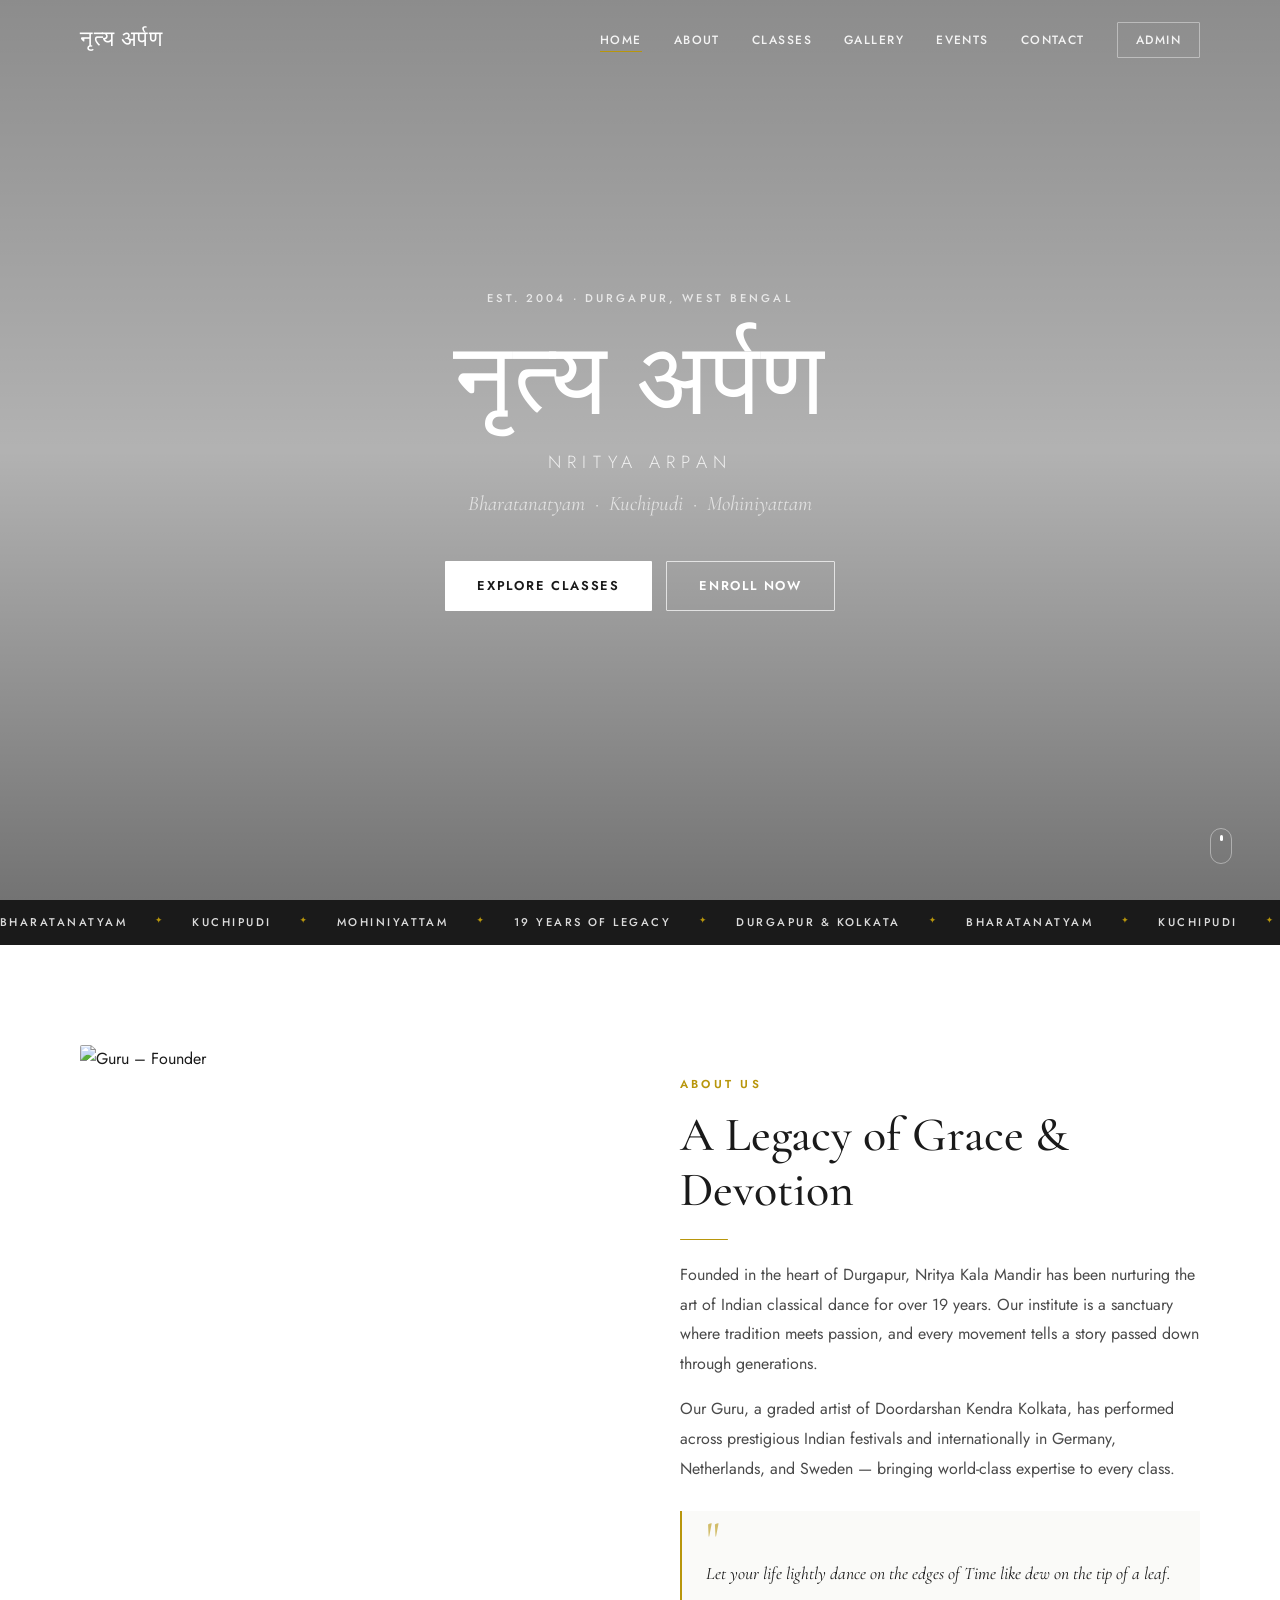
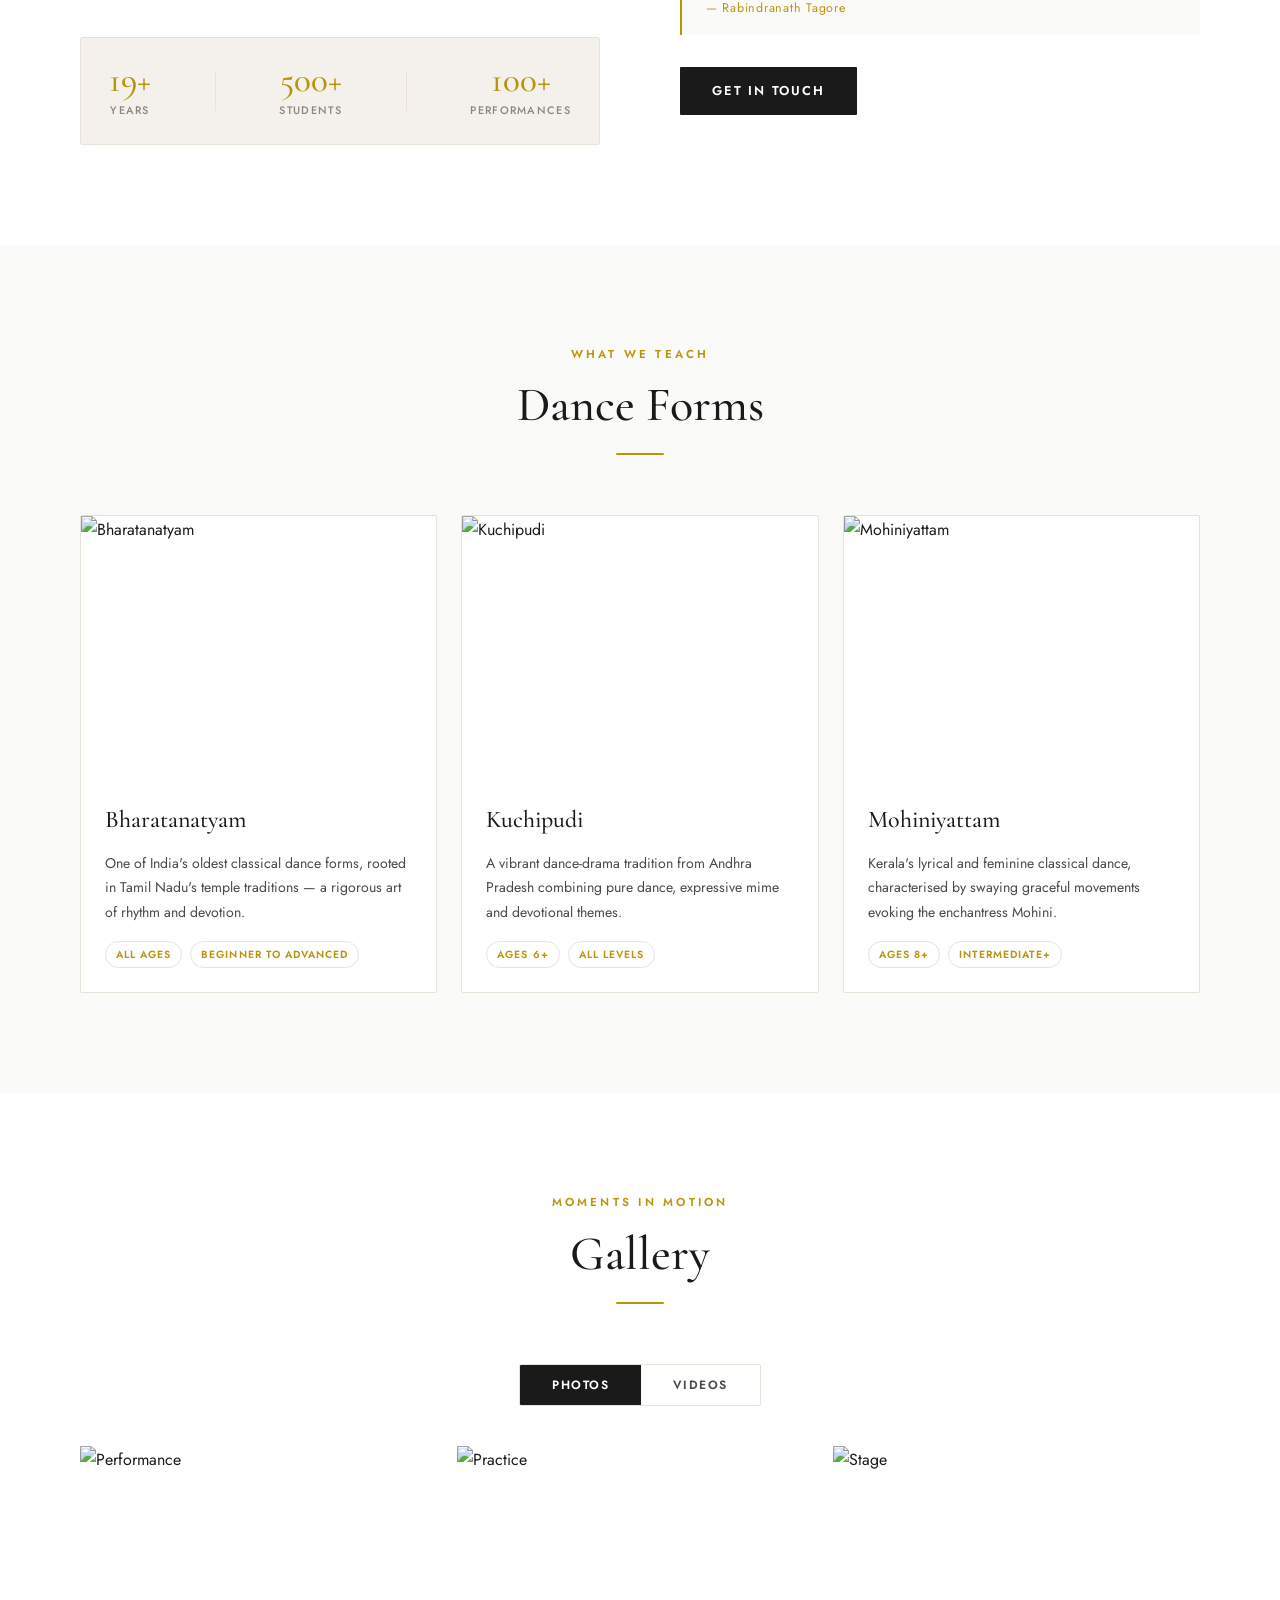
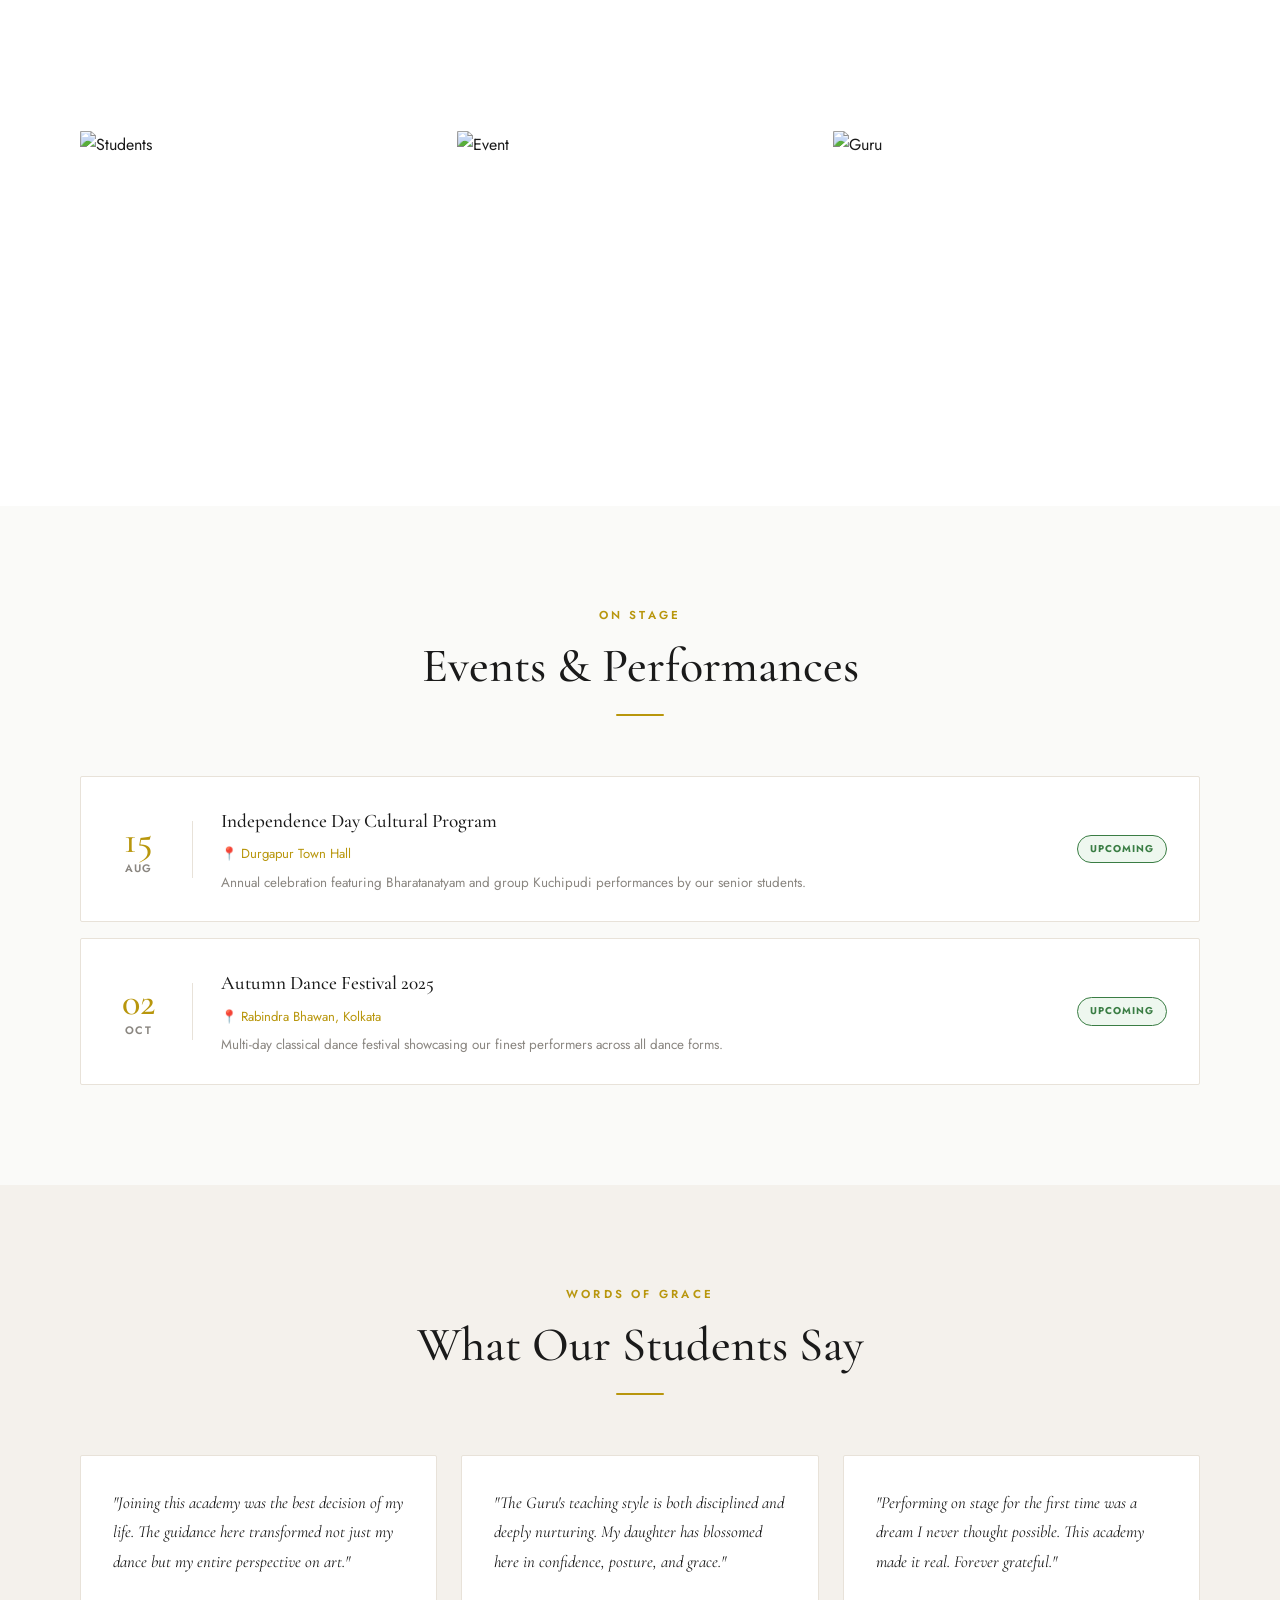
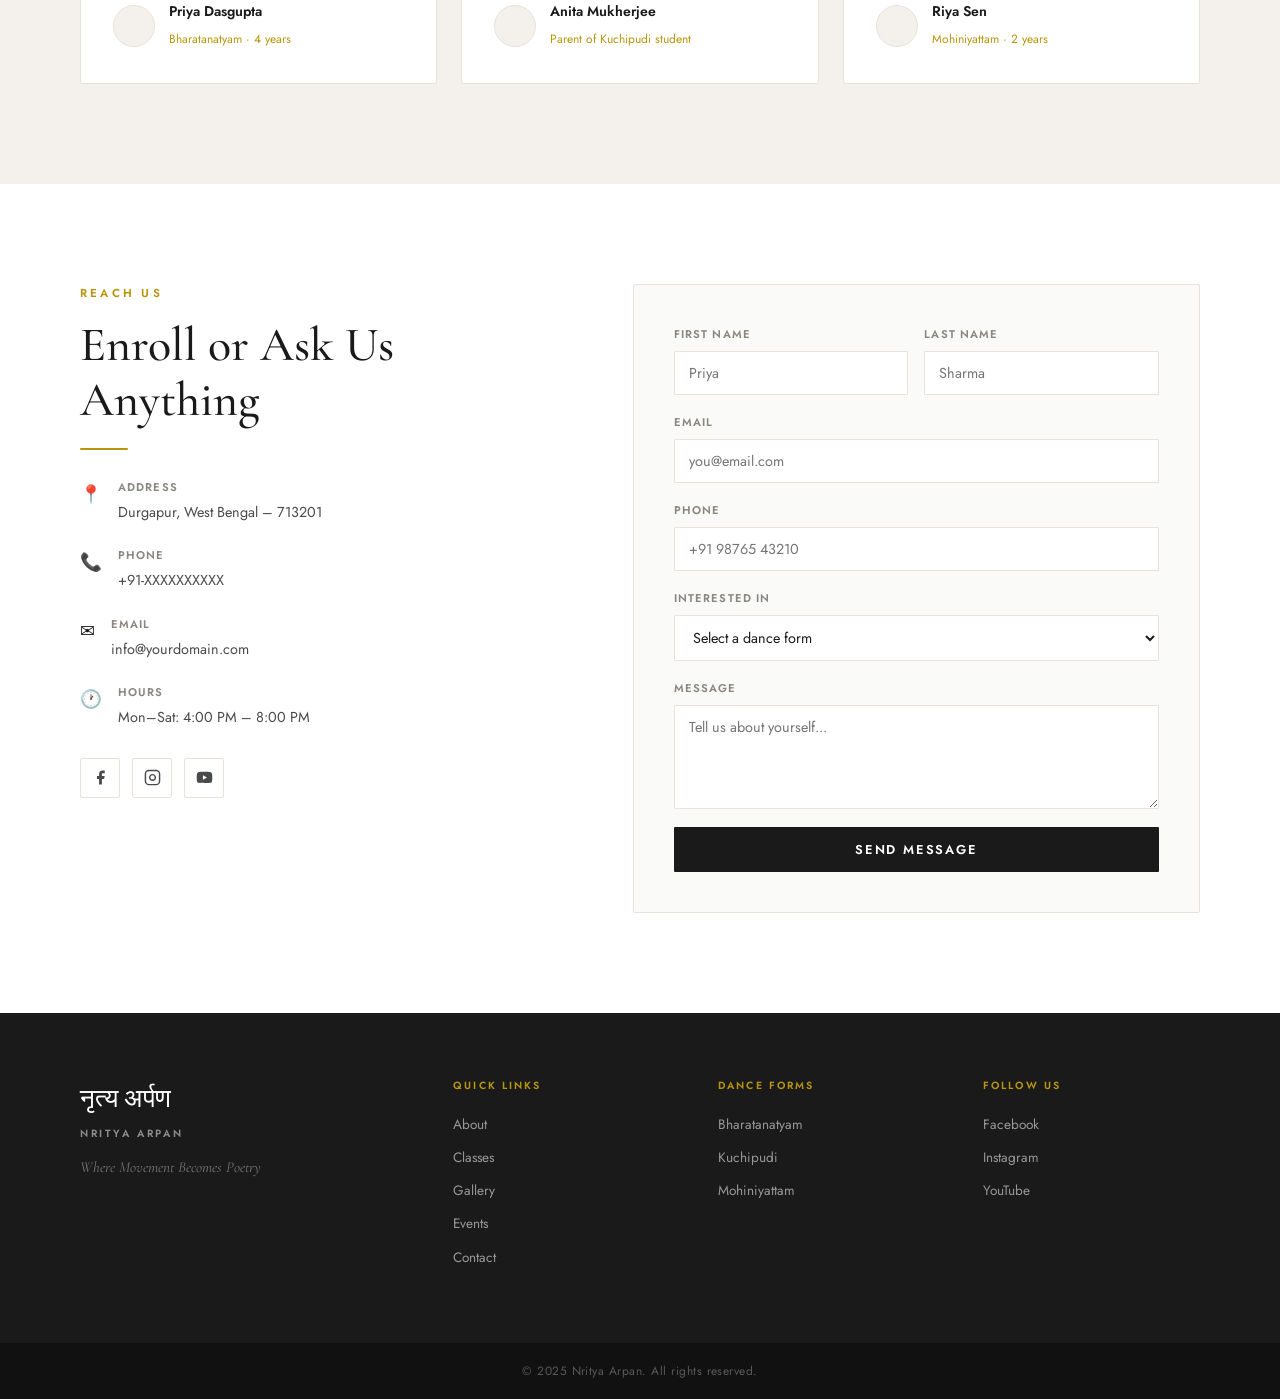
==== frontend/index.html @ 82517a41 "initial commit" ====
<!DOCTYPE html>
<html lang="en">
<head>
  <meta charset="UTF-8" />
  <meta name="viewport" content="width=device-width, initial-scale=1.0" />
  <title>Nritya Arpan – Classical Dance Academy | Durgapur, West Bengal</title>
  <meta name="description" content="Learn Bharatanatyam, Kuchipudi and Mohiniyattam at Nritya Kala Mandir — Durgapur's premier classical dance academy with 19+ years of legacy." />
  <meta name="keywords" content="dance academy Durgapur, Bharatanatyam classes West Bengal, Kuchipudi dance school, classical dance Durgapur" />
  <link rel="canonical" href="https://yourdomain.com/" />
  <meta property="og:title" content="Nritya Kala Mandir – Classical Dance Academy" />
  <meta property="og:description" content="Learn Indian classical dance in Durgapur. Bharatanatyam, Kuchipudi, Mohiniyattam." />
  <meta property="og:type" content="website" />
  <script type="application/ld+json">
  {"@context":"https://schema.org","@type":"DanceSchool","name":"Nritya Kala Mandir",
   "address":{"@type":"PostalAddress","addressLocality":"Durgapur","addressRegion":"West Bengal","addressCountry":"IN"},
   "url":"https://yourdomain.com"}
  </script>
  <link rel="preconnect" href="https://fonts.googleapis.com" />
  <link rel="preconnect" href="https://fonts.gstatic.com" crossorigin />
  <link href="https://fonts.googleapis.com/css2?family=Cormorant+Garamond:ital,wght@0,300;0,400;0,500;0,600;1,300;1,400;1,500&family=Jost:wght@300;400;500;600&display=swap" rel="stylesheet" />
  <link rel="stylesheet" href="css/style.css" />
</head>
<body>

  <!-- ═══ NAV ═══ -->
  <nav class="navbar" id="navbar">
    <div class="nav-inner">
      <a href="#home" class="nav-logo">
        <img src="images/logo.png" alt="Nritya Kala Mandir" id="navLogoImg" onerror="this.style.display='none';document.getElementById('navLogoText').style.display='flex'"/>
        <span id="navLogoText" class="logo-text-fallback">
          <span class="logo-deva">नृत्य अर्पण</span>
        </span>
      </a>
      <button class="nav-toggle" id="navToggle" aria-label="Toggle menu">
        <span></span><span></span><span></span>
      </button>
      <ul class="nav-links" id="navLinks">
        <li><a href="#home"    class="nav-link active">Home</a></li>
        <li><a href="#about"   class="nav-link">About</a></li>
        <li><a href="#classes" class="nav-link">Classes</a></li>
        <li><a href="#gallery" class="nav-link">Gallery</a></li>
        <li><a href="#events"  class="nav-link">Events</a></li>
        <li><a href="#contact" class="nav-link">Contact</a></li>
        <li><a href="admin/login.html" class="nav-link nav-admin">Admin</a></li>
      </ul>
    </div>
  </nav>

  <!-- ═══ HERO ═══ -->
  <section class="hero" id="home">
    <div class="hero-slides" id="heroSlides">
      <div class="hero-slide active" style="background-image:url('images/hero1.jpg')"></div>
      <div class="hero-slide" style="background-image:url('images/hero2.jpg')"></div>
      <div class="hero-slide" style="background-image:url('images/hero3.jpg')"></div>
    </div>
    <div class="hero-overlay"></div>
    <div class="hero-content">
      <p class="hero-eyebrow">Est. 2004 · Durgapur, West Bengal</p>
      <h1 class="hero-title" id="heroTitle">नृत्य अर्पण</h1>
      <p class="hero-subtitle">Nritya Arpan</p>
      <p class="hero-tagline">Bharatanatyam &nbsp;·&nbsp; Kuchipudi &nbsp;·&nbsp; Mohiniyattam</p>
      <div class="hero-actions">
        <a href="#classes" class="btn btn-white">Explore Classes</a>
        <a href="#contact" class="btn btn-outline-white">Enroll Now</a>
      </div>
    </div>
    <div class="hero-dots" id="heroDots"></div>
    <div class="hero-scroll">
      <div class="scroll-mouse"><div class="scroll-wheel"></div></div>
    </div>
  </section>

  <!-- ═══ MARQUEE ═══ -->
  <div class="marquee-strip">
    <div class="marquee-track">
      <span>Bharatanatyam</span><span class="sep">✦</span>
      <span>Kuchipudi</span><span class="sep">✦</span>
      <span>Mohiniyattam</span><span class="sep">✦</span>
      <span>19 Years of Legacy</span><span class="sep">✦</span>
      <span>Durgapur &amp; Kolkata</span><span class="sep">✦</span>
      <span>Bharatanatyam</span><span class="sep">✦</span>
      <span>Kuchipudi</span><span class="sep">✦</span>
      <span>Mohiniyattam</span><span class="sep">✦</span>
      <span>19 Years of Legacy</span><span class="sep">✦</span>
      <span>Durgapur &amp; Kolkata</span><span class="sep">✦</span>
    </div>
  </div>

  <!-- ═══ ABOUT ═══ -->
  <section class="section about-section" id="about">
    <div class="container">
      <div class="about-grid">
        <div class="about-image-col">
          <div class="about-img-wrap">
            <img src="images/guru.jpg" alt="Guru – Founder" id="guruImage" class="about-img"/>
            <div class="about-img-accent"></div>
          </div>
          <div class="about-stats">
            <div class="stat-item">
              <span class="stat-n" id="statYears">19+</span>
              <span class="stat-l">Years</span>
            </div>
            <div class="stat-divider"></div>
            <div class="stat-item">
              <span class="stat-n" id="statStudents">500+</span>
              <span class="stat-l">Students</span>
            </div>
            <div class="stat-divider"></div>
            <div class="stat-item">
              <span class="stat-n" id="statPerfs">100+</span>
              <span class="stat-l">Performances</span>
            </div>
          </div>
        </div>
        <div class="about-text-col">
          <p class="eyebrow">About Us</p>
          <h2 class="section-title" id="aboutTitle">A Legacy of Grace &amp; Devotion</h2>
          <div class="title-rule"></div>
          <div class="about-body" id="aboutBody">
            <p>Founded in the heart of Durgapur, Nritya Kala Mandir has been nurturing the art of Indian classical dance for over 19 years. Our institute is a sanctuary where tradition meets passion, and every movement tells a story passed down through generations.</p>
            <p>Our Guru, a graded artist of Doordarshan Kendra Kolkata, has performed across prestigious Indian festivals and internationally in Germany, Netherlands, and Sweden — bringing world-class expertise to every class.</p>
          </div>
          <blockquote class="about-quote" id="aboutQuote">
            <span class="quote-mark">"</span>
            <p>Let your life lightly dance on the edges of Time like dew on the tip of a leaf.</p>
            <cite>— Rabindranath Tagore</cite>
          </blockquote>
          <a href="#contact" class="btn btn-dark">Get In Touch</a>
        </div>
      </div>
    </div>
  </section>

  <!-- ═══ CLASSES ═══ -->
  <section class="section classes-section" id="classes">
    <div class="container">
      <div class="section-head center">
        <p class="eyebrow">What We Teach</p>
        <h2 class="section-title">Dance Forms</h2>
        <div class="title-rule centered"></div>
      </div>
      <div class="classes-grid" id="classesGrid">
        <div class="class-card">
          <div class="class-img-wrap">
            <img src="images/bharatanatyam.jpg" alt="Bharatanatyam"/>
            <div class="class-img-overlay">
              <a href="#contact" class="btn btn-white btn-sm">Enroll</a>
            </div>
          </div>
          <div class="class-body">
            <h3>Bharatanatyam</h3>
            <p>One of India's oldest classical dance forms, rooted in Tamil Nadu's temple traditions — a rigorous art of rhythm and devotion.</p>
            <div class="class-tags">
              <span>All Ages</span><span>Beginner to Advanced</span>
            </div>
          </div>
        </div>
        <div class="class-card">
          <div class="class-img-wrap">
            <img src="images/kuchipudi.jpg" alt="Kuchipudi"/>
            <div class="class-img-overlay">
              <a href="#contact" class="btn btn-white btn-sm">Enroll</a>
            </div>
          </div>
          <div class="class-body">
            <h3>Kuchipudi</h3>
            <p>A vibrant dance-drama tradition from Andhra Pradesh combining pure dance, expressive mime and devotional themes.</p>
            <div class="class-tags">
              <span>Ages 6+</span><span>All Levels</span>
            </div>
          </div>
        </div>
        <div class="class-card">
          <div class="class-img-wrap">
            <img src="images/mohiniyattam.jpg" alt="Mohiniyattam"/>
            <div class="class-img-overlay">
              <a href="#contact" class="btn btn-white btn-sm">Enroll</a>
            </div>
          </div>
          <div class="class-body">
            <h3>Mohiniyattam</h3>
            <p>Kerala's lyrical and feminine classical dance, characterised by swaying graceful movements evoking the enchantress Mohini.</p>
            <div class="class-tags">
              <span>Ages 8+</span><span>Intermediate+</span>
            </div>
          </div>
        </div>
      </div>
    </div>
  </section>

  <!-- ═══ GALLERY ═══ -->
  <section class="section gallery-section" id="gallery">
    <div class="container">
      <div class="section-head center">
        <p class="eyebrow">Moments in Motion</p>
        <h2 class="section-title">Gallery</h2>
        <div class="title-rule centered"></div>
      </div>
      <div class="gallery-tabs">
        <button class="gtab active" data-tab="photos">Photos</button>
        <button class="gtab" data-tab="videos">Videos</button>
      </div>
      <div class="gallery-grid" id="galleryGrid">
        <div class="gitem"><img src="images/gallery1.jpg" alt="Performance"/><div class="gitem-overlay"><span>View</span></div></div>
        <div class="gitem"><img src="images/gallery2.jpg" alt="Practice"/><div class="gitem-overlay"><span>View</span></div></div>
        <div class="gitem"><img src="images/gallery3.jpg" alt="Stage"/><div class="gitem-overlay"><span>View</span></div></div>
        <div class="gitem"><img src="images/gallery4.jpg" alt="Students"/><div class="gitem-overlay"><span>View</span></div></div>
        <div class="gitem"><img src="images/gallery5.jpg" alt="Event"/><div class="gitem-overlay"><span>View</span></div></div>
        <div class="gitem"><img src="images/gallery6.jpg" alt="Guru"/><div class="gitem-overlay"><span>View</span></div></div>
      </div>
    </div>
    <!-- Lightbox -->
    <div class="lightbox" id="lightbox">
      <button class="lb-close" id="lbClose">✕</button>
      <button class="lb-prev"  id="lbPrev">&#8249;</button>
      <div class="lb-content"  id="lbContent"></div>
      <button class="lb-next"  id="lbNext">&#8250;</button>
    </div>
  </section>

  <!-- ═══ EVENTS ═══ -->
  <section class="section events-section" id="events">
    <div class="container">
      <div class="section-head center">
        <p class="eyebrow">On Stage</p>
        <h2 class="section-title">Events &amp; Performances</h2>
        <div class="title-rule centered"></div>
      </div>
      <div class="events-list" id="eventsList">
        <div class="event-card">
          <div class="event-date-box"><span class="eday">15</span><span class="emon">Aug</span></div>
          <div class="event-info">
            <h3>Independence Day Cultural Program</h3>
            <p class="eloc">📍 Durgapur Town Hall</p>
            <p class="edesc">Annual celebration featuring Bharatanatyam and group Kuchipudi performances by our senior students.</p>
          </div>
          <span class="event-badge upcoming">Upcoming</span>
        </div>
        <div class="event-card">
          <div class="event-date-box"><span class="eday">02</span><span class="emon">Oct</span></div>
          <div class="event-info">
            <h3>Autumn Dance Festival 2025</h3>
            <p class="eloc">📍 Rabindra Bhawan, Kolkata</p>
            <p class="edesc">Multi-day classical dance festival showcasing our finest performers across all dance forms.</p>
          </div>
          <span class="event-badge upcoming">Upcoming</span>
        </div>
      </div>
    </div>
  </section>

  <!-- ═══ TESTIMONIALS ═══ -->
  <section class="section testimonials-section">
    <div class="container">
      <div class="section-head center">
        <p class="eyebrow">Words of Grace</p>
        <h2 class="section-title">What Our Students Say</h2>
        <div class="title-rule centered"></div>
      </div>
      <div class="testi-grid" id="testiGrid">
        <div class="testi-card">
          <p class="testi-quote">"Joining this academy was the best decision of my life. The guidance here transformed not just my dance but my entire perspective on art."</p>
          <div class="testi-author">
            <div class="testi-avatar"></div>
            <div><strong>Priya Dasgupta</strong><span>Bharatanatyam · 4 years</span></div>
          </div>
        </div>
        <div class="testi-card">
          <p class="testi-quote">"The Guru's teaching style is both disciplined and deeply nurturing. My daughter has blossomed here in confidence, posture, and grace."</p>
          <div class="testi-author">
            <div class="testi-avatar"></div>
            <div><strong>Anita Mukherjee</strong><span>Parent of Kuchipudi student</span></div>
          </div>
        </div>
        <div class="testi-card">
          <p class="testi-quote">"Performing on stage for the first time was a dream I never thought possible. This academy made it real. Forever grateful."</p>
          <div class="testi-author">
            <div class="testi-avatar"></div>
            <div><strong>Riya Sen</strong><span>Mohiniyattam · 2 years</span></div>
          </div>
        </div>
      </div>
    </div>
  </section>

  <!-- ═══ CONTACT ═══ -->
  <section class="section contact-section" id="contact">
    <div class="container">
      <div class="contact-grid">
        <div class="contact-left">
          <p class="eyebrow">Reach Us</p>
          <h2 class="section-title">Enroll or Ask Us Anything</h2>
          <div class="title-rule"></div>
          <div class="contact-items" id="contactDetails">
            <div class="contact-item"><span class="ci-icon">📍</span><div><strong>Address</strong><p id="contactAddress">Durgapur, West Bengal – 713201</p></div></div>
            <div class="contact-item"><span class="ci-icon">📞</span><div><strong>Phone</strong><p><a href="tel:+91XXXXXXXXXX" id="contactPhone">+91-XXXXXXXXXX</a></p></div></div>
            <div class="contact-item"><span class="ci-icon">✉️</span><div><strong>Email</strong><p><a href="mailto:info@yourdomain.com" id="contactEmail">info@yourdomain.com</a></p></div></div>
            <div class="contact-item"><span class="ci-icon">🕐</span><div><strong>Hours</strong><p id="contactHours">Mon–Sat: 4:00 PM – 8:00 PM</p></div></div>
          </div>
          <div class="social-row">
            <a href="#" class="soc-btn" id="socialFB" aria-label="Facebook">
              <svg viewBox="0 0 24 24" fill="currentColor"><path d="M18 2h-3a5 5 0 0 0-5 5v3H7v4h3v8h4v-8h3l1-4h-4V7a1 1 0 0 1 1-1h3z"/></svg>
            </a>
            <a href="#" class="soc-btn" id="socialIG" aria-label="Instagram">
              <svg viewBox="0 0 24 24" fill="none" stroke="currentColor" stroke-width="2"><rect x="2" y="2" width="20" height="20" rx="5"/><path d="M16 11.37A4 4 0 1 1 12.63 8 4 4 0 0 1 16 11.37z"/><line x1="17.5" y1="6.5" x2="17.51" y2="6.5"/></svg>
            </a>
            <a href="#" class="soc-btn" id="socialYT" aria-label="YouTube">
              <svg viewBox="0 0 24 24" fill="currentColor"><path d="M22.54 6.42a2.78 2.78 0 0 0-1.95-1.96C18.88 4 12 4 12 4s-6.88 0-8.59.46A2.78 2.78 0 0 0 1.46 6.42 29 29 0 0 0 1 12a29 29 0 0 0 .46 5.58 2.78 2.78 0 0 0 1.95 1.96C5.12 20 12 20 12 20s6.88 0 8.59-.46a2.78 2.78 0 0 0 1.95-1.96A29 29 0 0 0 23 12a29 29 0 0 0-.46-5.58z"/><polygon points="9.75 15.02 15.5 12 9.75 8.98 9.75 15.02" fill="white"/></svg>
            </a>
          </div>
        </div>
        <div class="contact-right">
          <form class="contact-form" id="contactForm">
            <div class="form-row">
              <div class="fg"><label>First Name</label><input type="text" name="firstName" required placeholder="Priya"/></div>
              <div class="fg"><label>Last Name</label><input type="text" name="lastName" required placeholder="Sharma"/></div>
            </div>
            <div class="fg"><label>Email</label><input type="email" name="email" required placeholder="you@email.com"/></div>
            <div class="fg"><label>Phone</label><input type="tel" name="phone" placeholder="+91 98765 43210"/></div>
            <div class="fg">
              <label>Interested In</label>
              <select name="danceForm">
                <option value="">Select a dance form</option>
                <option value="bharatanatyam">Bharatanatyam</option>
                <option value="kuchipudi">Kuchipudi</option>
                <option value="mohiniyattam">Mohiniyattam</option>
                <option value="other">Other / Not sure</option>
              </select>
            </div>
            <div class="fg"><label>Message</label><textarea name="message" rows="4" placeholder="Tell us about yourself..."></textarea></div>
            <button type="submit" class="btn btn-dark btn-full">Send Message</button>
            <p class="form-ok" id="formOk" style="display:none">✓ Thank you! We will reach out within 24 hours.</p>
          </form>
        </div>
      </div>
    </div>
  </section>

  <!-- ═══ FOOTER ═══ -->
  <footer class="footer">
    <div class="footer-top">
      <div class="container footer-inner">
        <div class="footer-brand">
          <p class="footer-deva">नृत्य अर्पण</p>
          <p class="footer-name">NRITYA ARPAN</p>
          <p class="footer-tag">Where Movement Becomes Poetry</p>
        </div>
        <div class="footer-links-col">
          <p class="footer-col-title">Quick Links</p>
          <a href="#about">About</a>
          <a href="#classes">Classes</a>
          <a href="#gallery">Gallery</a>
          <a href="#events">Events</a>
          <a href="#contact">Contact</a>
        </div>
        <div class="footer-links-col">
          <p class="footer-col-title">Dance Forms</p>
          <a href="#classes">Bharatanatyam</a>
          <a href="#classes">Kuchipudi</a>
          <a href="#classes">Mohiniyattam</a>
        </div>
        <div class="footer-links-col">
          <p class="footer-col-title">Follow Us</p>
          <a href="#" id="footerFB">Facebook</a>
          <a href="#" id="footerIG">Instagram</a>
          <a href="#" id="footerYT">YouTube</a>
        </div>
      </div>
    </div>
    <div class="footer-bottom">
      <div class="container">
        <p>© 2025 Nritya Arpan. All rights reserved.</p>
      </div>
    </div>
  </footer>

  <script src="js/main.js"></script>
</body>
</html>
---- frontend/css/style.css ----
/* ═══════════════════════════════════════════════
   NRITYA KALA MANDIR — Light Elegant Design
   Matching reference: nrityabrittibatayan.com
   ═══════════════════════════════════════════════ */

:root {
  --white:    #FFFFFF;
  --off:      #FAFAF8;
  --light:    #F4F1EC;
  --border:   #E8E2D9;
  --text:     #1A1A1A;
  --text-mid: #4A4A4A;
  --text-dim: #8A8680;
  --gold:     #B8960C;
  --gold-lt:  #D4AD20;
  --accent:   #8B6914;

  --font-serif: 'Cormorant Garamond', Georgia, serif;
  --font-sans:  'Jost', system-ui, sans-serif;

  --max:  1200px;
  --pad:  100px;
  --ease: cubic-bezier(0.25, 0.46, 0.45, 0.94);
}

/* ── RESET ── */
*, *::before, *::after { box-sizing: border-box; margin: 0; padding: 0; }
html { scroll-behavior: smooth; }
body { font-family: var(--font-sans); color: var(--text); background: var(--white); overflow-x: hidden; line-height: 1.7; }
img  { max-width: 100%; display: block; object-fit: cover; }
a    { text-decoration: none; color: inherit; }
ul   { list-style: none; }
button { cursor: pointer; border: none; background: none; font-family: inherit; }
input, select, textarea { font-family: var(--font-sans); font-size: 1rem; outline: none; }

/* ── UTILITY ── */
.container   { max-width: var(--max); margin: 0 auto; padding: 0 40px; }
.section     { padding: var(--pad) 0; }
.eyebrow {
  font-family: var(--font-sans);
  font-size: 0.72rem;
  font-weight: 600;
  letter-spacing: 0.28em;
  text-transform: uppercase;
  color: var(--gold);
  margin-bottom: 14px;
  display: block;
}
.section-title {
  font-family: var(--font-serif);
  font-size: clamp(2rem, 4vw, 3rem);
  font-weight: 500;
  color: var(--text);
  line-height: 1.15;
}
.section-head.center { text-align: center; margin-bottom: 60px; }
.title-rule {
  width: 48px; height: 1.5px;
  background: var(--gold);
  margin: 20px 0;
  border-radius: 2px;
}
.title-rule.centered { margin: 20px auto; }

/* ── BUTTONS ── */
.btn {
  display: inline-flex;
  align-items: center;
  gap: 8px;
  padding: 13px 32px;
  font-family: var(--font-sans);
  font-size: 0.8rem;
  font-weight: 600;
  letter-spacing: 0.14em;
  text-transform: uppercase;
  border-radius: 1px;
  transition: all 0.3s var(--ease);
  cursor: pointer;
}
.btn-white {
  background: var(--white);
  color: var(--text);
}
.btn-white:hover { background: var(--light); transform: translateY(-2px); }
.btn-outline-white {
  border: 1.5px solid rgba(255,255,255,0.7);
  color: var(--white);
  background: transparent;
}
.btn-outline-white:hover { background: rgba(255,255,255,0.1); transform: translateY(-2px); }
.btn-dark {
  background: var(--text);
  color: var(--white);
}
.btn-dark:hover { background: #333; transform: translateY(-2px); box-shadow: 0 8px 24px rgba(0,0,0,0.2); }
.btn-sm  { padding: 10px 22px; font-size: 0.72rem; }
.btn-full { width: 100%; justify-content: center; }

/* ══════════════════════════════
   NAVBAR
══════════════════════════════ */
.navbar {
  position: fixed;
  top: 0; left: 0; right: 0;
  z-index: 1000;
  padding: 20px 0;
  transition: all 0.35s var(--ease);
}
.navbar.scrolled {
  padding: 12px 0;
  background: rgba(255,255,255,0.97);
  backdrop-filter: blur(10px);
  border-bottom: 1px solid var(--border);
  box-shadow: 0 2px 20px rgba(0,0,0,0.06);
}
.nav-inner {
  max-width: var(--max);
  margin: 0 auto;
  padding: 0 40px;
  display: flex;
  align-items: center;
  justify-content: space-between;
}
.nav-logo img { height: 56px; width: auto; }
.logo-text-fallback { display: none; }
.logo-deva {
  font-family: var(--font-serif);
  font-size: 1.4rem;
  font-weight: 500;
  color: var(--white);
  letter-spacing: 0.04em;
  transition: color 0.3s;
}
.navbar.scrolled .logo-deva { color: var(--text); }
.nav-links {
  display: flex;
  align-items: center;
  gap: 32px;
}
.nav-link {
  font-size: 0.75rem;
  font-weight: 500;
  letter-spacing: 0.12em;
  text-transform: uppercase;
  color: rgba(255,255,255,0.9);
  position: relative;
  transition: color 0.3s;
}
.navbar.scrolled .nav-link { color: var(--text-mid); }
.nav-link::after {
  content: '';
  position: absolute;
  bottom: -3px; left: 0; right: 0;
  height: 1px;
  background: var(--gold);
  transform: scaleX(0);
  transform-origin: left;
  transition: transform 0.3s;
}
.nav-link:hover::after,
.nav-link.active::after { transform: scaleX(1); }
.nav-link:hover { color: var(--white); }
.navbar.scrolled .nav-link:hover { color: var(--gold); }
.nav-admin {
  padding: 8px 18px;
  border: 1px solid rgba(255,255,255,0.4);
  border-radius: 1px;
  transition: all 0.3s;
}
.navbar.scrolled .nav-admin { border-color: var(--border); }
.nav-admin:hover { background: rgba(255,255,255,0.15); }
.navbar.scrolled .nav-admin:hover { background: var(--light); }
.nav-toggle { display: none; flex-direction: column; gap: 5px; padding: 4px; }
.nav-toggle span { width: 22px; height: 1.5px; background: var(--white); border-radius: 2px; display: block; transition: all 0.3s; }
.navbar.scrolled .nav-toggle span { background: var(--text); }

/* ══════════════════════════════
   HERO
══════════════════════════════ */
.hero {
  position: relative;
  height: 100vh;
  min-height: 680px;
  display: flex;
  align-items: center;
  justify-content: center;
  overflow: hidden;
}
.hero-slides { position: absolute; inset: 0; }
.hero-slide {
  position: absolute; inset: 0;
  background-size: cover;
  background-position: center;
  opacity: 0;
  transition: opacity 1.8s ease;
}
.hero-slide.active { opacity: 1; }
.hero-overlay {
  position: absolute; inset: 0;
  background: linear-gradient(to bottom,
    rgba(0,0,0,0.45) 0%,
    rgba(0,0,0,0.3) 50%,
    rgba(0,0,0,0.55) 100%);
}
.hero-content {
  position: relative;
  z-index: 2;
  text-align: center;
  padding: 0 24px;
  animation: fadeUp 1s ease both;
}
@keyframes fadeUp {
  from { opacity:0; transform:translateY(20px); }
  to   { opacity:1; transform:translateY(0); }
}
.hero-eyebrow {
  font-size: 0.7rem;
  font-weight: 500;
  letter-spacing: 0.28em;
  text-transform: uppercase;
  color: rgba(255,255,255,0.75);
  margin-bottom: 20px;
  display: block;
}
.hero-title {
  font-family: var(--font-serif);
  font-size: clamp(3rem, 8vw, 6.5rem);
  font-weight: 400;
  color: var(--white);
  line-height: 1.05;
  margin-bottom: 12px;
  letter-spacing: 0.02em;
}
.hero-subtitle {
  font-family: var(--font-sans);
  font-size: clamp(0.9rem, 2vw, 1.1rem);
  font-weight: 300;
  letter-spacing: 0.35em;
  text-transform: uppercase;
  color: rgba(255,255,255,0.8);
  margin-bottom: 8px;
}
.hero-tagline {
  font-family: var(--font-serif);
  font-size: clamp(1rem, 2vw, 1.3rem);
  font-style: italic;
  color: rgba(255,255,255,0.65);
  margin-bottom: 40px;
}
.hero-actions { display: flex; gap: 14px; justify-content: center; flex-wrap: wrap; }
.hero-dots {
  position: absolute;
  bottom: 32px; left: 50%;
  transform: translateX(-50%);
  display: flex; gap: 8px;
  z-index: 3;
}
.hero-dot {
  width: 6px; height: 6px;
  border-radius: 50%;
  background: rgba(255,255,255,0.4);
  cursor: pointer;
  transition: all 0.3s;
  border: none;
}
.hero-dot.active { background: var(--white); width: 22px; border-radius: 3px; }
.hero-scroll {
  position: absolute;
  bottom: 36px; right: 48px;
  z-index: 3;
}
.scroll-mouse {
  width: 22px; height: 36px;
  border: 1.5px solid rgba(255,255,255,0.4);
  border-radius: 12px;
  display: flex;
  justify-content: center;
  padding-top: 6px;
}
.scroll-wheel {
  width: 3px; height: 6px;
  background: var(--white);
  border-radius: 2px;
  animation: scrollDown 1.8s ease-in-out infinite;
}
@keyframes scrollDown {
  0%   { opacity:1; transform:translateY(0); }
  100% { opacity:0; transform:translateY(10px); }
}

/* ══════════════════════════════
   MARQUEE
══════════════════════════════ */
.marquee-strip {
  background: var(--text);
  padding: 13px 0;
  overflow: hidden;
}
.marquee-track {
  display: flex;
  gap: 28px;
  animation: marquee 22s linear infinite;
  white-space: nowrap;
  width: max-content;
}
.marquee-track span {
  font-size: 0.7rem;
  font-weight: 500;
  letter-spacing: 0.22em;
  text-transform: uppercase;
  color: rgba(255,255,255,0.85);
}
.marquee-track .sep { color: var(--gold); font-size: 0.55rem; }
@keyframes marquee {
  from { transform: translateX(0); }
  to   { transform: translateX(-50%); }
}

/* ══════════════════════════════
   ABOUT
══════════════════════════════ */
.about-section { background: var(--white); }
.about-grid {
  display: grid;
  grid-template-columns: 1fr 1fr;
  gap: 80px;
  align-items: center;
}
.about-img-wrap {
  position: relative;
}
.about-img {
  width: 100%;
  height: 560px;
  border-radius: 2px;
}
.about-img-accent {
  position: absolute;
  top: 20px; left: -20px; right: 20px; bottom: -20px;
  border: 1px solid var(--border);
  border-radius: 2px;
  z-index: -1;
}
.about-stats {
  display: flex;
  align-items: center;
  justify-content: space-between;
  margin-top: 32px;
  padding: 24px 28px;
  background: var(--light);
  border: 1px solid var(--border);
  border-radius: 2px;
}
.stat-item { text-align: center; }
.stat-n {
  display: block;
  font-family: var(--font-serif);
  font-size: 2.2rem;
  font-weight: 500;
  color: var(--gold);
  line-height: 1;
}
.stat-l {
  display: block;
  font-size: 0.68rem;
  font-weight: 500;
  letter-spacing: 0.12em;
  text-transform: uppercase;
  color: var(--text-dim);
  margin-top: 4px;
}
.stat-divider { width: 1px; height: 40px; background: var(--border); }
.about-body p { color: var(--text-mid); margin-bottom: 16px; line-height: 1.85; }
.about-quote {
  border-left: 2px solid var(--gold);
  padding: 16px 24px;
  margin: 28px 0 32px;
  background: var(--off);
}
.quote-mark {
  font-family: var(--font-serif);
  font-size: 3rem;
  color: var(--gold);
  line-height: 0.5;
  display: block;
  margin-bottom: 8px;
  opacity: 0.6;
}
.about-quote p {
  font-family: var(--font-serif);
  font-size: 1.1rem;
  font-style: italic;
  color: var(--text);
  line-height: 1.65;
}
.about-quote cite {
  display: block;
  margin-top: 10px;
  font-size: 0.78rem;
  font-style: normal;
  letter-spacing: 0.06em;
  color: var(--gold);
}

/* ══════════════════════════════
   CLASSES
══════════════════════════════ */
.classes-section { background: var(--off); }
.classes-grid {
  display: grid;
  grid-template-columns: repeat(3, 1fr);
  gap: 24px;
}
.class-card {
  background: var(--white);
  border: 1px solid var(--border);
  border-radius: 2px;
  overflow: hidden;
  transition: all 0.35s var(--ease);
}
.class-card:hover {
  transform: translateY(-6px);
  box-shadow: 0 16px 48px rgba(0,0,0,0.1);
  border-color: transparent;
}
.class-img-wrap {
  position: relative;
  overflow: hidden;
  height: 260px;
}
.class-img-wrap img {
  width: 100%; height: 100%;
  transition: transform 0.5s var(--ease);
}
.class-card:hover .class-img-wrap img { transform: scale(1.05); }
.class-img-overlay {
  position: absolute; inset: 0;
  background: rgba(0,0,0,0.45);
  display: flex; align-items: center; justify-content: center;
  opacity: 0;
  transition: opacity 0.3s;
}
.class-card:hover .class-img-overlay { opacity: 1; }
.class-body { padding: 24px; }
.class-body h3 {
  font-family: var(--font-serif);
  font-size: 1.5rem;
  font-weight: 500;
  margin-bottom: 10px;
  color: var(--text);
}
.class-body p {
  font-size: 0.88rem;
  color: var(--text-mid);
  line-height: 1.75;
  margin-bottom: 16px;
}
.class-tags { display: flex; gap: 8px; flex-wrap: wrap; }
.class-tags span {
  font-size: 0.65rem;
  font-weight: 600;
  letter-spacing: 0.1em;
  text-transform: uppercase;
  color: var(--gold);
  border: 1px solid var(--border);
  padding: 4px 10px;
  border-radius: 20px;
}

/* ══════════════════════════════
   GALLERY
══════════════════════════════ */
.gallery-section { background: var(--white); }
.gallery-tabs {
  display: flex;
  justify-content: center;
  gap: 0;
  margin-bottom: 40px;
  border: 1px solid var(--border);
  border-radius: 2px;
  overflow: hidden;
  width: fit-content;
  margin: 0 auto 40px;
}
.gtab {
  padding: 11px 32px;
  font-size: 0.75rem;
  font-weight: 600;
  letter-spacing: 0.12em;
  text-transform: uppercase;
  color: var(--text-mid);
  transition: all 0.25s;
  background: transparent;
}
.gtab.active { background: var(--text); color: var(--white); }
.gtab:hover:not(.active) { background: var(--light); }
.gallery-grid {
  display: grid;
  grid-template-columns: repeat(3, 1fr);
  gap: 10px;
  margin-top: 40px;
}
.gitem {
  position: relative;
  aspect-ratio: 4/3;
  overflow: hidden;
  border-radius: 1px;
  cursor: pointer;
}
.gitem img { width: 100%; height: 100%; transition: transform 0.45s var(--ease); }
.gitem:hover img { transform: scale(1.06); }
.gitem-overlay {
  position: absolute; inset: 0;
  background: rgba(0,0,0,0.35);
  display: flex; align-items: center; justify-content: center;
  opacity: 0;
  transition: opacity 0.3s;
}
.gitem:hover .gitem-overlay { opacity: 1; }
.gitem-overlay span {
  font-size: 0.7rem;
  font-weight: 700;
  letter-spacing: 0.2em;
  text-transform: uppercase;
  color: var(--white);
  border: 1.5px solid var(--white);
  padding: 8px 20px;
}
/* Lightbox */
.lightbox {
  position: fixed; inset: 0;
  background: rgba(0,0,0,0.92);
  z-index: 2000;
  display: none;
  align-items: center;
  justify-content: center;
}
.lightbox.open { display: flex; }
.lb-content img, .lb-content video { max-width: 90vw; max-height: 85vh; border-radius: 2px; }
.lb-close { position:absolute; top:20px; right:28px; color:rgba(255,255,255,0.7); font-size:1.4rem; transition:opacity 0.2s; }
.lb-close:hover { opacity:1; color:var(--white); }
.lb-prev, .lb-next { position:absolute; top:50%; transform:translateY(-50%); color:rgba(255,255,255,0.6); font-size:3.5rem; padding:0 20px; transition:color 0.2s; }
.lb-prev:hover, .lb-next:hover { color:var(--white); }
.lb-prev { left:0; }
.lb-next { right:0; }

/* ══════════════════════════════
   EVENTS
══════════════════════════════ */
.events-section { background: var(--off); }
.events-list { display: flex; flex-direction: column; gap: 16px; }
.event-card {
  display: grid;
  grid-template-columns: 80px 1fr auto;
  gap: 28px;
  align-items: center;
  padding: 28px 32px;
  background: var(--white);
  border: 1px solid var(--border);
  border-radius: 2px;
  transition: all 0.3s var(--ease);
}
.event-card:hover {
  border-color: var(--gold);
  box-shadow: 0 4px 24px rgba(0,0,0,0.07);
  transform: translateX(4px);
}
.event-date-box {
  display: flex; flex-direction: column; align-items: center;
  border-right: 1px solid var(--border);
  padding-right: 28px;
}
.eday {
  font-family: var(--font-serif);
  font-size: 2.4rem;
  font-weight: 500;
  color: var(--gold);
  line-height: 1;
}
.emon {
  font-size: 0.68rem;
  font-weight: 600;
  letter-spacing: 0.12em;
  text-transform: uppercase;
  color: var(--text-dim);
}
.event-info h3 {
  font-family: var(--font-serif);
  font-size: 1.2rem;
  font-weight: 500;
  color: var(--text);
  margin-bottom: 6px;
}
.eloc { font-size: 0.82rem; color: var(--gold); margin-bottom: 6px; }
.edesc { font-size: 0.84rem; color: var(--text-dim); line-height: 1.6; }
.event-badge {
  font-size: 0.62rem;
  font-weight: 700;
  letter-spacing: 0.1em;
  text-transform: uppercase;
  padding: 5px 12px;
  border-radius: 20px;
  white-space: nowrap;
}
.event-badge.upcoming { background: #EEF7EF; color: #3A7D44; border: 1px solid #3A7D44; }
.event-badge.past     { background: var(--light); color: var(--text-dim); border: 1px solid var(--border); }

/* ══════════════════════════════
   TESTIMONIALS
══════════════════════════════ */
.testimonials-section { background: var(--light); }
.testi-grid {
  display: grid;
  grid-template-columns: repeat(3, 1fr);
  gap: 24px;
}
.testi-card {
  background: var(--white);
  border: 1px solid var(--border);
  border-radius: 2px;
  padding: 32px;
  transition: all 0.3s var(--ease);
}
.testi-card:hover {
  border-color: var(--gold);
  box-shadow: 0 8px 32px rgba(0,0,0,0.08);
  transform: translateY(-4px);
}
.testi-quote {
  font-family: var(--font-serif);
  font-size: 1.05rem;
  font-style: italic;
  color: var(--text);
  line-height: 1.75;
  margin-bottom: 24px;
}
.testi-author {
  display: flex;
  align-items: center;
  gap: 14px;
}
.testi-avatar {
  width: 42px; height: 42px;
  border-radius: 50%;
  background: var(--light);
  border: 1px solid var(--border);
  flex-shrink: 0;
}
.testi-author strong { display: block; font-size: 0.88rem; font-weight: 600; color: var(--text); }
.testi-author span   { font-size: 0.75rem; color: var(--gold); }

/* ══════════════════════════════
   CONTACT
══════════════════════════════ */
.contact-section { background: var(--white); }
.contact-grid {
  display: grid;
  grid-template-columns: 1fr 1.2fr;
  gap: 80px;
  align-items: start;
}
.contact-items { display: flex; flex-direction: column; gap: 22px; margin: 28px 0; }
.contact-item { display: flex; gap: 16px; align-items: flex-start; }
.ci-icon { font-size: 1.1rem; flex-shrink: 0; margin-top: 2px; }
.contact-item strong {
  display: block;
  font-size: 0.7rem;
  font-weight: 600;
  letter-spacing: 0.1em;
  text-transform: uppercase;
  color: var(--text-dim);
  margin-bottom: 3px;
}
.contact-item p, .contact-item a { font-size: 0.9rem; color: var(--text-mid); transition: color 0.2s; }
.contact-item a:hover { color: var(--gold); }
.social-row { display: flex; gap: 12px; margin-top: 8px; }
.soc-btn {
  width: 40px; height: 40px;
  border: 1px solid var(--border);
  border-radius: 2px;
  display: flex; align-items: center; justify-content: center;
  color: var(--text-mid);
  transition: all 0.25s;
}
.soc-btn svg { width: 17px; height: 17px; }
.soc-btn:hover { background: var(--text); color: var(--white); border-color: var(--text); }

/* Contact Form */
.contact-form {
  background: var(--off);
  border: 1px solid var(--border);
  border-radius: 2px;
  padding: 40px;
}
.form-row { display: grid; grid-template-columns: 1fr 1fr; gap: 16px; }
.fg { display: flex; flex-direction: column; gap: 7px; margin-bottom: 18px; }
.fg label {
  font-size: 0.7rem;
  font-weight: 600;
  letter-spacing: 0.1em;
  text-transform: uppercase;
  color: var(--text-dim);
}
.fg input, .fg select, .fg textarea {
  background: var(--white);
  border: 1px solid var(--border);
  border-radius: 1px;
  padding: 11px 14px;
  color: var(--text);
  font-size: 0.9rem;
  transition: border-color 0.25s;
  width: 100%;
}
.fg input:focus, .fg select:focus, .fg textarea:focus { border-color: var(--gold); }
.fg textarea { resize: vertical; }
.form-ok {
  margin-top: 14px;
  text-align: center;
  font-size: 0.88rem;
  color: #3A7D44;
  font-weight: 500;
}

/* ══════════════════════════════
   FOOTER
══════════════════════════════ */
.footer-top {
  background: var(--text);
  padding: 64px 0;
}
.footer-inner {
  display: grid;
  grid-template-columns: 1.5fr 1fr 1fr 1fr;
  gap: 48px;
}
.footer-deva {
  font-family: var(--font-serif);
  font-size: 1.6rem;
  color: var(--white);
  margin-bottom: 4px;
}
.footer-name {
  font-size: 0.65rem;
  font-weight: 600;
  letter-spacing: 0.25em;
  color: rgba(255,255,255,0.5);
  margin-bottom: 12px;
}
.footer-tag {
  font-family: var(--font-serif);
  font-style: italic;
  font-size: 0.95rem;
  color: rgba(255,255,255,0.4);
}
.footer-col-title {
  font-size: 0.65rem;
  font-weight: 600;
  letter-spacing: 0.2em;
  text-transform: uppercase;
  color: var(--gold);
  margin-bottom: 18px;
}
.footer-links-col a {
  display: block;
  font-size: 0.85rem;
  color: rgba(255,255,255,0.55);
  margin-bottom: 10px;
  transition: color 0.2s;
}
.footer-links-col a:hover { color: var(--white); }
.footer-bottom {
  background: #111;
  padding: 18px 0;
  text-align: center;
}
.footer-bottom p {
  font-size: 0.75rem;
  color: rgba(255,255,255,0.3);
  letter-spacing: 0.04em;
}

/* ══════════════════════════════
   SCROLL REVEAL
══════════════════════════════ */
.reveal {
  opacity: 0;
  transform: translateY(28px);
  transition: opacity 0.75s ease, transform 0.75s ease;
}
.reveal.visible { opacity: 1; transform: translateY(0); }

/* ══════════════════════════════
   RESPONSIVE
══════════════════════════════ */
@media (max-width: 1024px) {
  :root { --pad: 72px; }
  .about-grid { grid-template-columns: 1fr; gap: 48px; }
  .about-img-wrap { max-width: 480px; margin: 0 auto; }
  .classes-grid { grid-template-columns: repeat(2, 1fr); }
  .testi-grid { grid-template-columns: 1fr; max-width: 520px; margin: 0 auto; }
  .footer-inner { grid-template-columns: 1fr 1fr; gap: 40px; }
}
@media (max-width: 768px) {
  :root { --pad: 56px; }
  .container { padding: 0 24px; }
  .nav-links {
    position: fixed;
    top: 0; right: -100%; width: 280px; height: 100vh;
    background: var(--white);
    flex-direction: column;
    justify-content: center;
    gap: 28px;
    padding: 80px 40px;
    border-left: 1px solid var(--border);
    transition: right 0.4s var(--ease);
    z-index: 999;
    box-shadow: -4px 0 24px rgba(0,0,0,0.1);
  }
  .nav-links.open { right: 0; }
  .nav-link { color: var(--text-mid); font-size: 0.85rem; }
  .nav-toggle { display: flex; z-index: 1000; }
  .classes-grid { grid-template-columns: 1fr; max-width: 400px; margin: 0 auto; }
  .gallery-grid { grid-template-columns: repeat(2, 1fr); }
  .event-card { grid-template-columns: 60px 1fr; }
  .event-badge { display: none; }
  .contact-grid { grid-template-columns: 1fr; gap: 48px; }
  .form-row { grid-template-columns: 1fr; }
  .footer-inner { grid-template-columns: 1fr 1fr; }
  .hero-scroll { display: none; }
}
@media (max-width: 480px) {
  .gallery-grid { grid-template-columns: 1fr; }
  .hero-actions { flex-direction: column; align-items: center; }
  .footer-inner { grid-template-columns: 1fr; }
}
@media (prefers-reduced-motion: reduce) {
  *, *::before, *::after { animation-duration: 0.01ms !important; transition-duration: 0.01ms !important; }
}
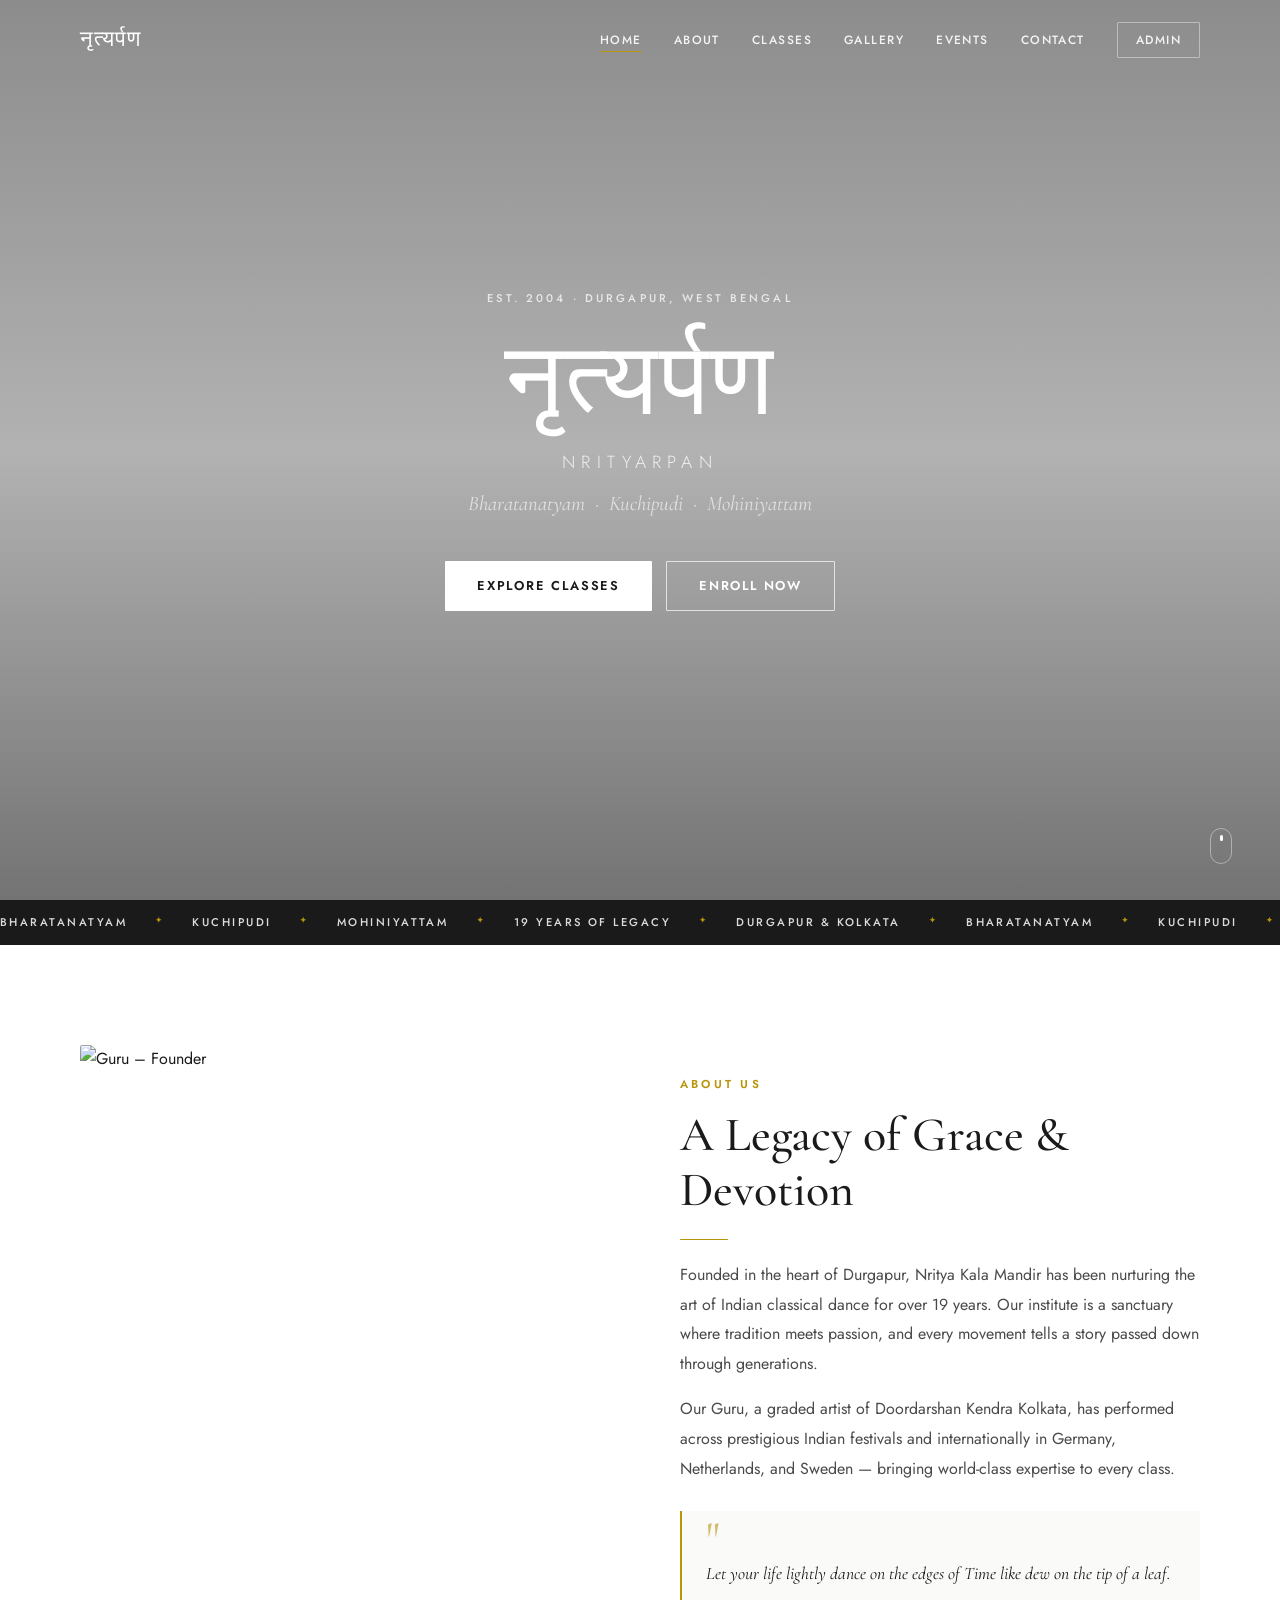
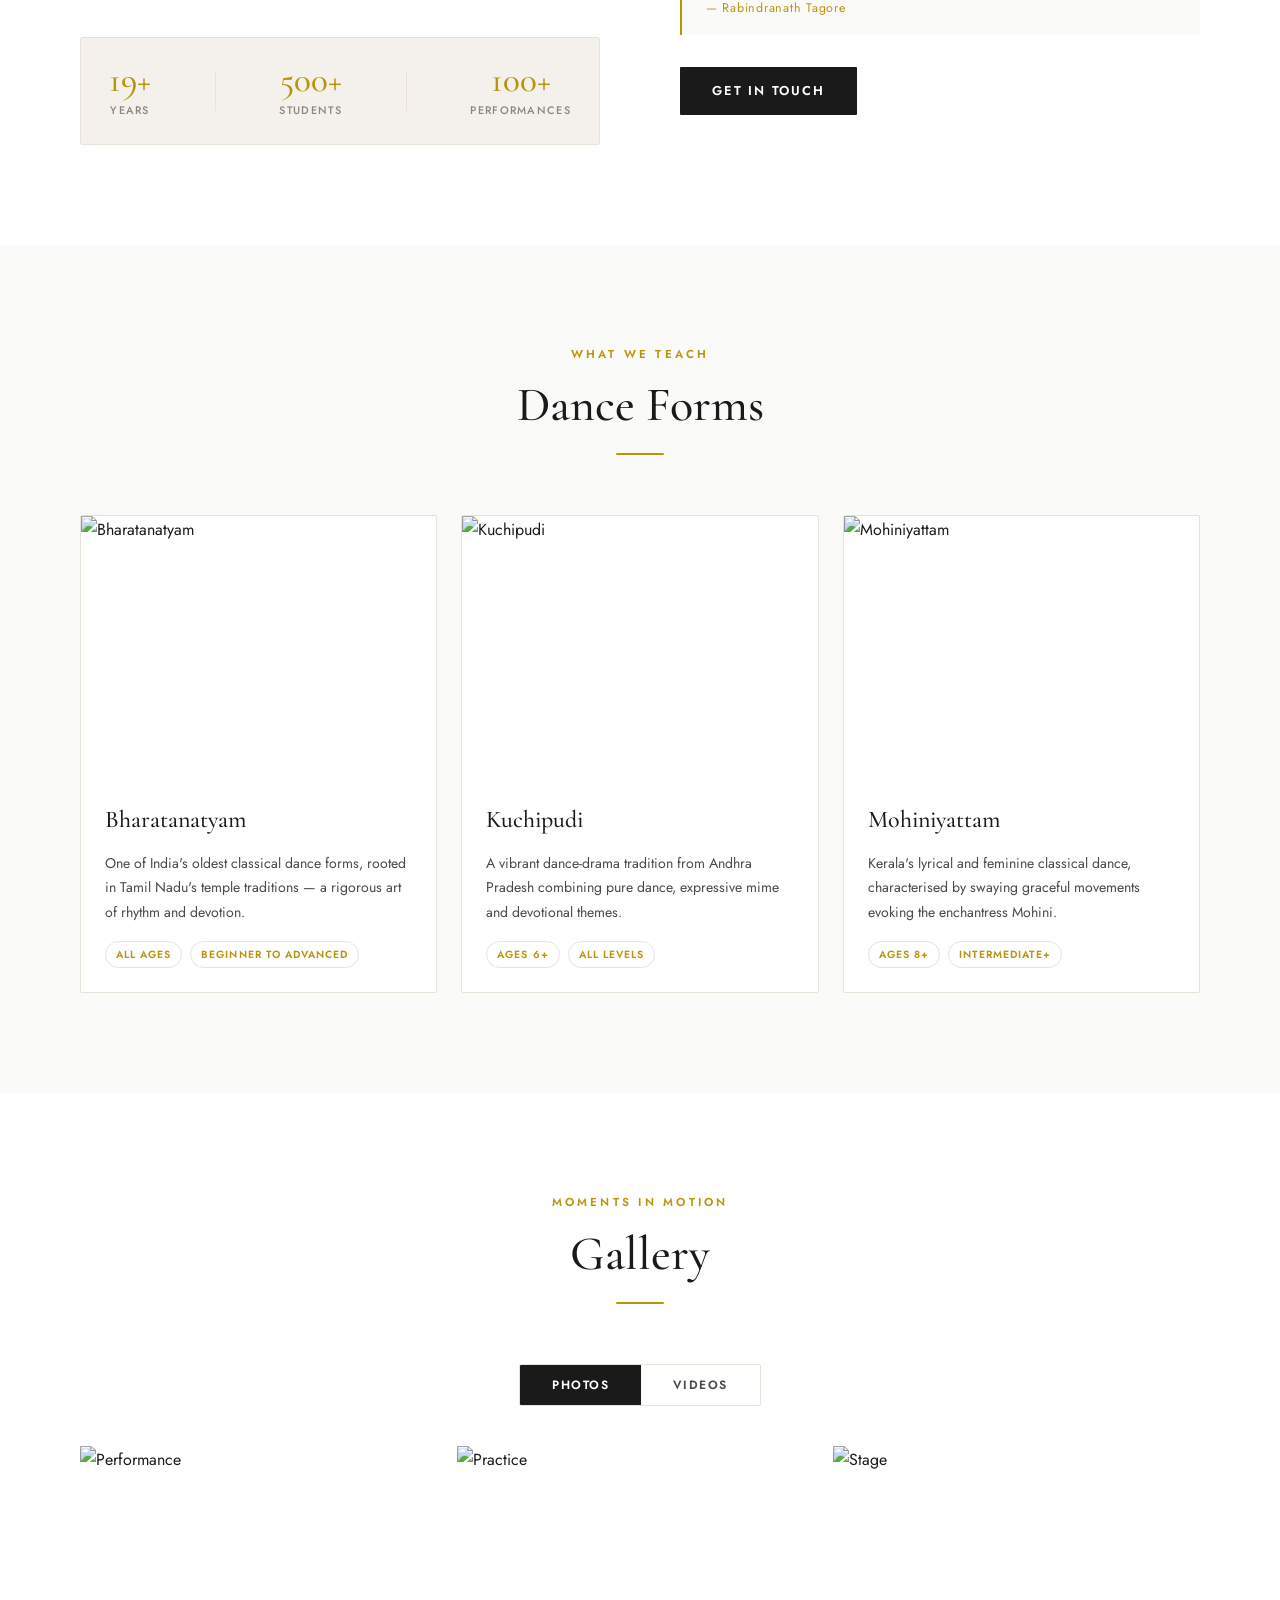
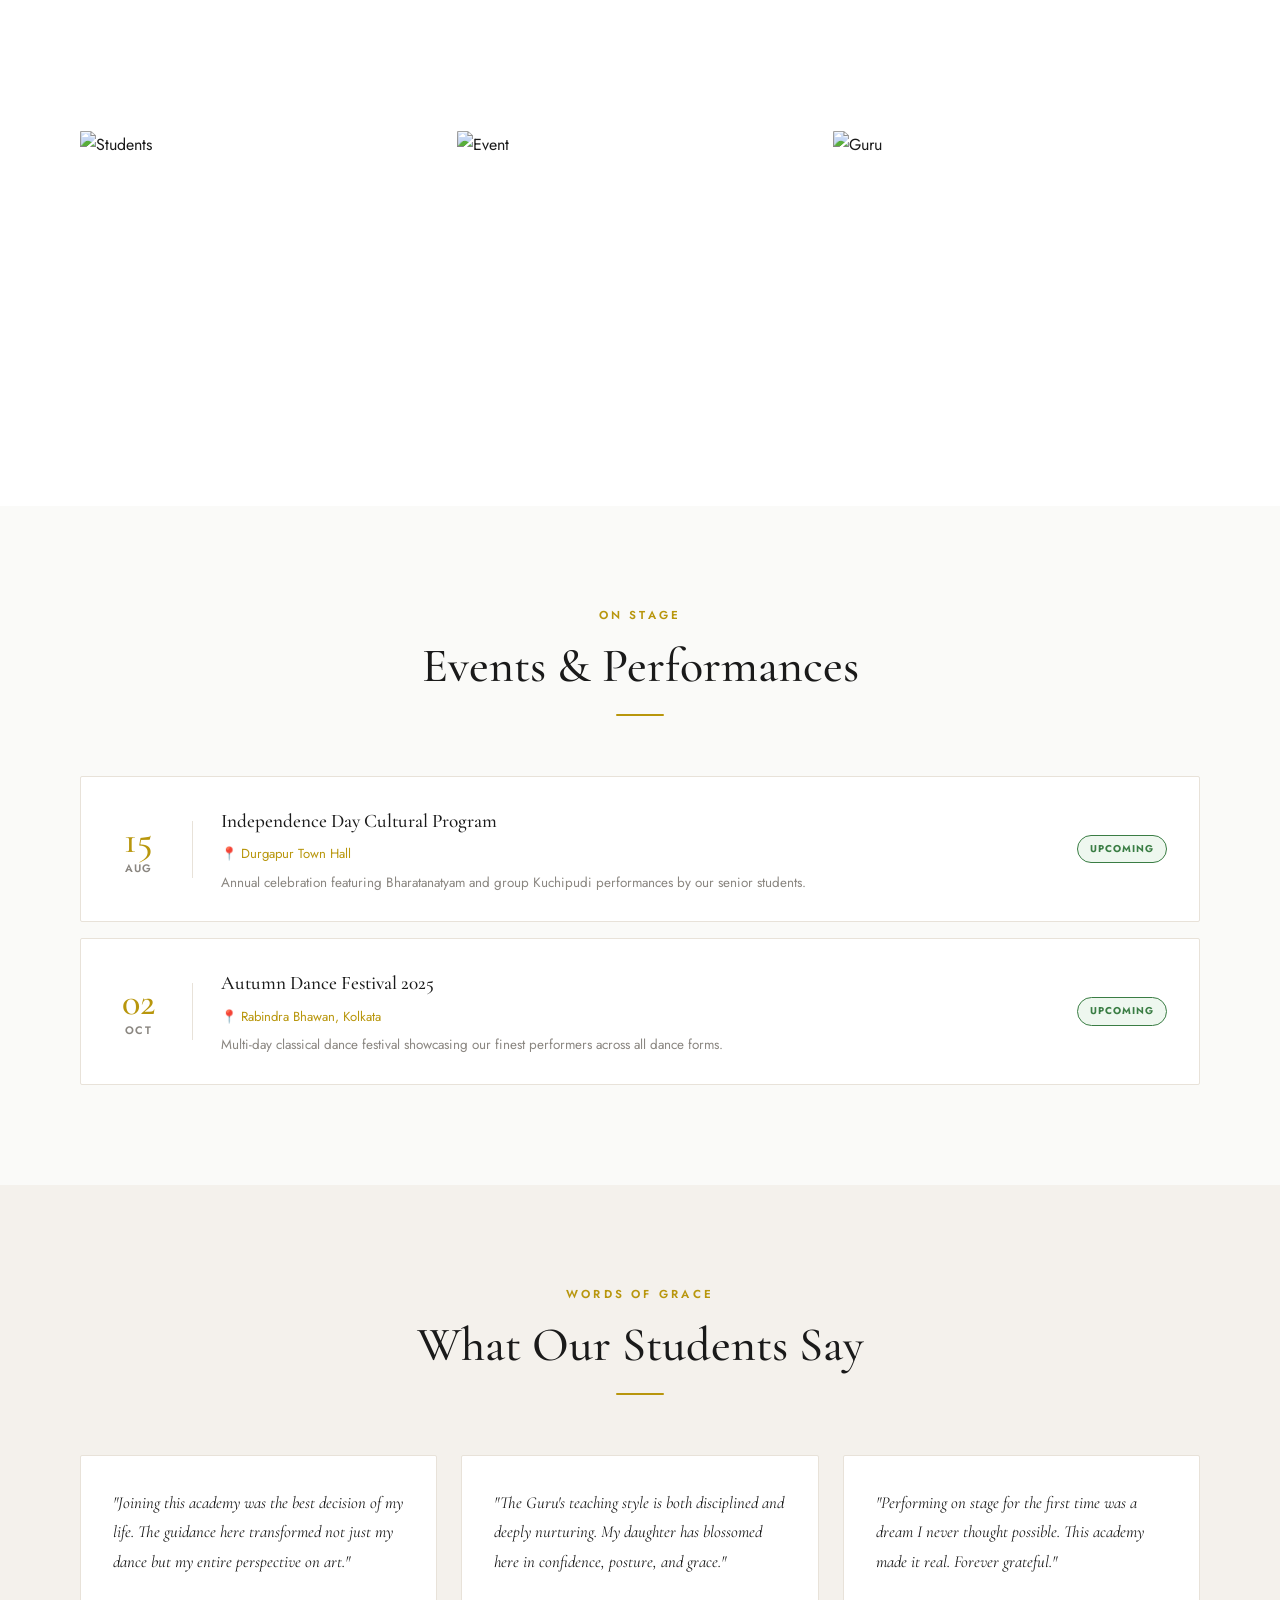
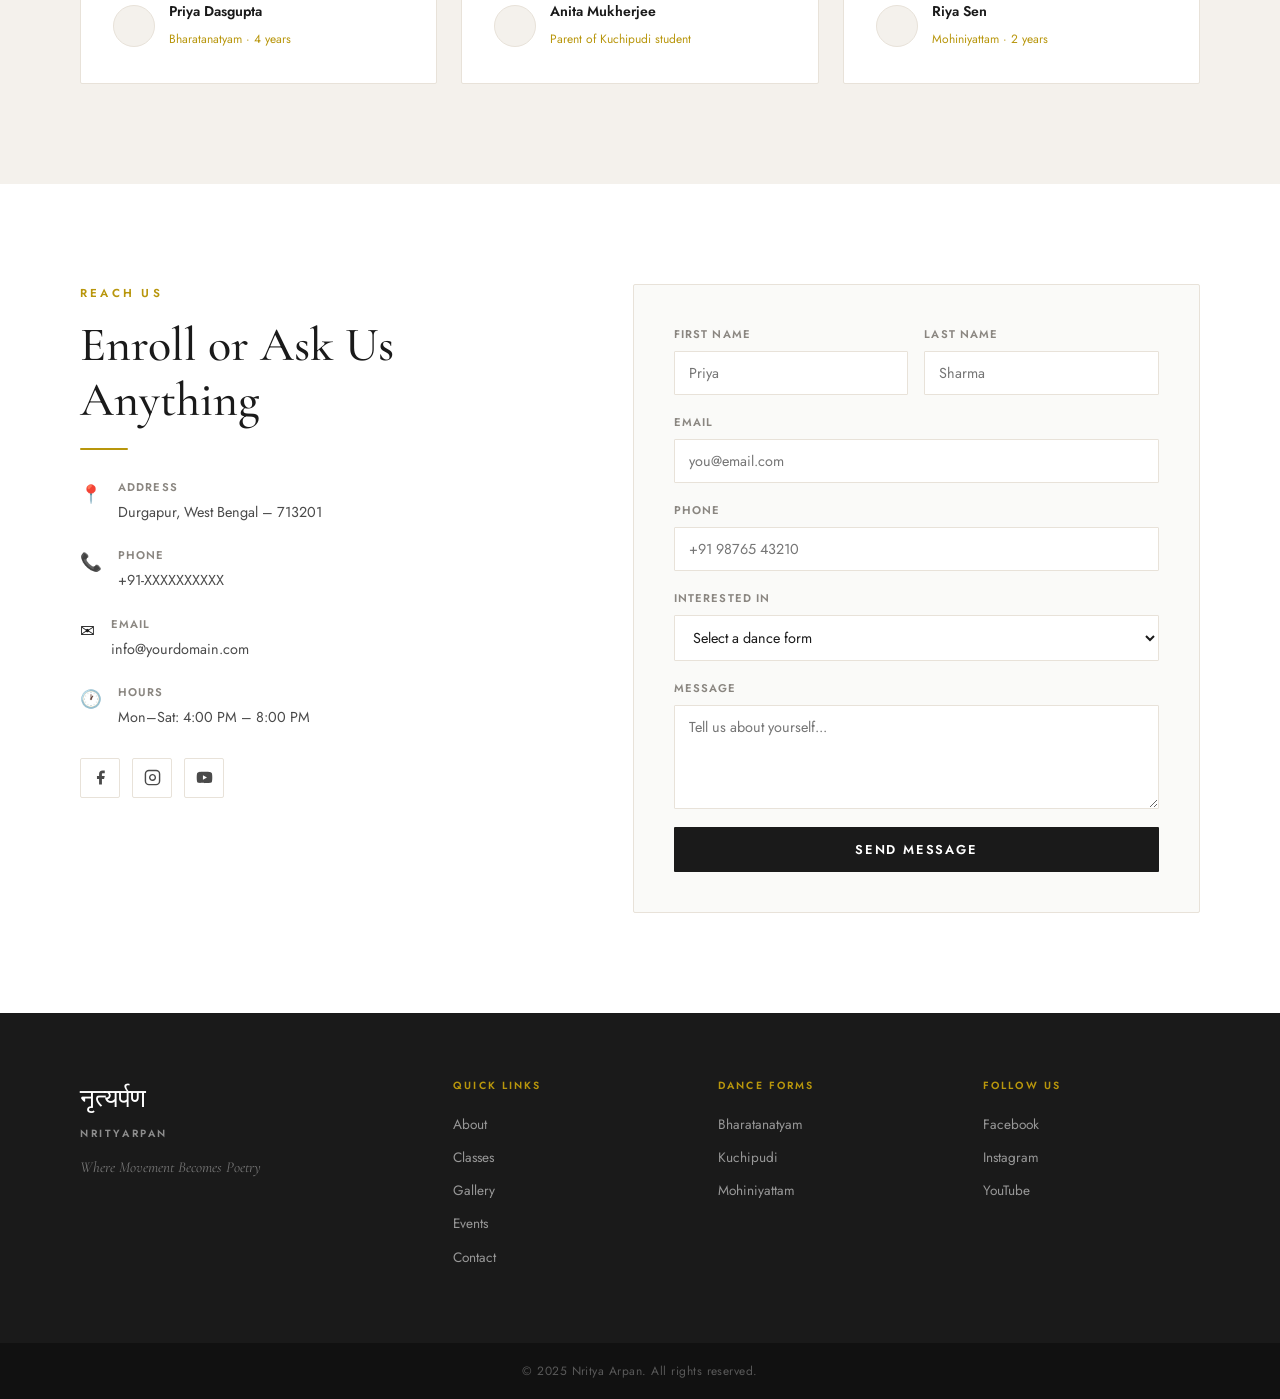
==== commit 2132c716: "update frontend" ====
--- a/frontend/index.html
+++ b/frontend/index.html
@@ -3,7 +3,7 @@
 <head>
   <meta charset="UTF-8" />
   <meta name="viewport" content="width=device-width, initial-scale=1.0" />
-  <title>Nritya Arpan – Classical Dance Academy | Durgapur, West Bengal</title>
+  <title>Nrityarpan – Classical Dance Academy | Durgapur, West Bengal</title>
   <meta name="description" content="Learn Bharatanatyam, Kuchipudi and Mohiniyattam at Nritya Kala Mandir — Durgapur's premier classical dance academy with 19+ years of legacy." />
   <meta name="keywords" content="dance academy Durgapur, Bharatanatyam classes West Bengal, Kuchipudi dance school, classical dance Durgapur" />
   <link rel="canonical" href="https://yourdomain.com/" />
@@ -28,7 +28,7 @@
       <a href="#home" class="nav-logo">
         <img src="images/logo.png" alt="Nritya Kala Mandir" id="navLogoImg" onerror="this.style.display='none';document.getElementById('navLogoText').style.display='flex'"/>
         <span id="navLogoText" class="logo-text-fallback">
-          <span class="logo-deva">नृत्य अर्पण</span>
+          <span class="logo-deva">नृत्यर्पण</span>
         </span>
       </a>
       <button class="nav-toggle" id="navToggle" aria-label="Toggle menu">
@@ -56,8 +56,8 @@
     <div class="hero-overlay"></div>
     <div class="hero-content">
       <p class="hero-eyebrow">Est. 2004 · Durgapur, West Bengal</p>
-      <h1 class="hero-title" id="heroTitle">नृत्य अर्पण</h1>
-      <p class="hero-subtitle">Nritya Arpan</p>
+      <h1 class="hero-title" id="heroTitle">नृत्यर्पण</h1>
+      <p class="hero-subtitle">Nrityarpan</p>
       <p class="hero-tagline">Bharatanatyam &nbsp;·&nbsp; Kuchipudi &nbsp;·&nbsp; Mohiniyattam</p>
       <div class="hero-actions">
         <a href="#classes" class="btn btn-white">Explore Classes</a>
@@ -342,8 +342,8 @@
     <div class="footer-top">
       <div class="container footer-inner">
         <div class="footer-brand">
-          <p class="footer-deva">नृत्य अर्पण</p>
-          <p class="footer-name">NRITYA ARPAN</p>
+          <p class="footer-deva">नृत्यर्पण</p>
+          <p class="footer-name">NRITYARPAN</p>
           <p class="footer-tag">Where Movement Becomes Poetry</p>
         </div>
         <div class="footer-links-col">
